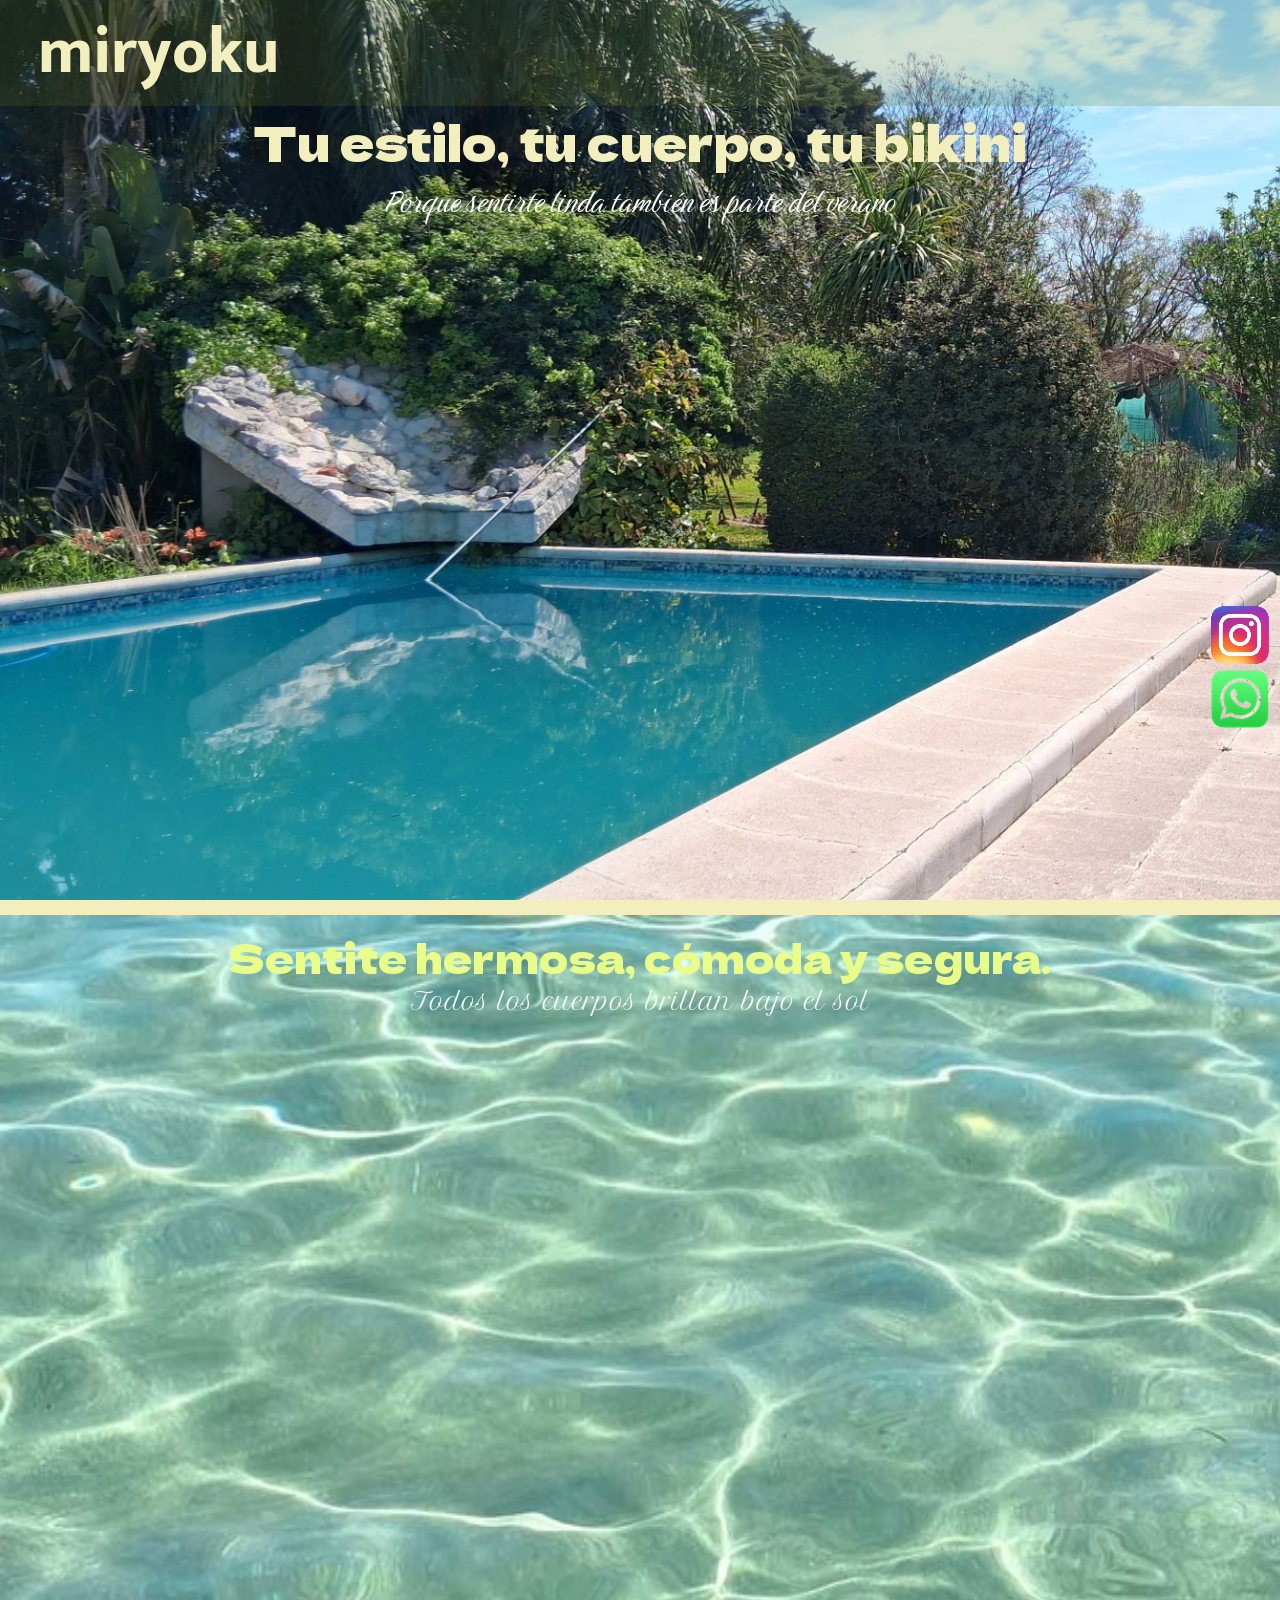
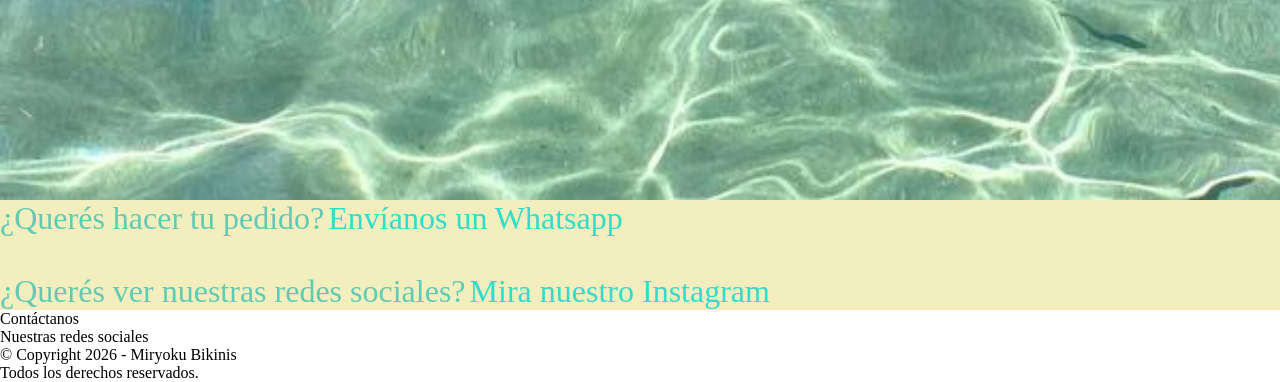
==== index.html @ 2886087b "Add files via upload" ====
<!DOCTYPE html>
<html lang="es">
<head>
    <meta charset="UTF-8">
    <meta http-equiv="X-UA-Compatible" content="IE=edge">
    <title>𝑴𝒊𝒓𝒚𝒐𝒌𝒖</title>
    <link rel="icon" type="image/jpg" href="imagen/flor.png"> <!--Imagen de pestaña-->
    <link rel="stylesheet" href="style.css">

    <link rel="preconnect" href="https://fonts.googleapis.com">
    <link rel="preconnect" href="https://fonts.gstatic.com" crossorigin> <!--Fonts de google (general)-->

    <link href="https://fonts.googleapis.com/css2?family=Mukta:wght@800&display=swap" rel="stylesheet"> <!--Miryoku (transparent)-->
    <link href="https://fonts.googleapis.com/css2?family=Dela+Gothic+One&display=swap" rel="stylesheet"> <!--Tu estilo, tu cuerpo, tu bikini-->
    <link href="https://fonts.googleapis.com/css2?family=Birthstone&display=swap" rel="stylesheet"> <!--Porque sentirse linda tambien es parte del verano-->
    <link href="https://fonts.googleapis.com/css2?family=Dela+Gothic+One&display=swap" rel="stylesheet"><!--Sentite hermosa, comoda y segura.-->
    <link href="https://fonts.googleapis.com/css2?family=Petit+Formal+Script&display=swap" rel="stylesheet"><!--Todos los cuerpos brillan bajo el sol-->
   
</head>

<body>
<header>
    <h1 id="miryoku">miryoku</h1>
    <h2>Tu estilo, tu cuerpo, tu bikini</h2>
    <h3> Porque sentirte linda también es parte del verano</h3>
    <a href= "https://wa.me/5493404639599" target="_blank" id="whatsapp"> <img src="imagen/whatsap.png"></a>
    <a href="https://www.instagram.com/miryoku.bikinis/?utm_source=ig_web_button_share_sheet" target="_blank" id="instagram"><img src="imagen/instagran.png"></a>
</header>

<main>
    <section>
        <p id="sentite">Sentite hermosa, cómoda y segura.</p>
        <p id="sol"> Todos los cuerpos brillan bajo el sol</p>
    </section>
    <section>

    </section>
    





</main>

    <section id="pedido">
        <p>
        <span id="querespedido">¿Querés hacer tu pedido?</span>
        <span id="envianoswhatsapp">Envíanos un Whatsapp</span>
        </p>
        <br><br>
        <span id="queresver">¿Querés ver nuestras redes sociales?</span>
        <span id="mira">Mira nuestro Instagram</span>
    </section>
<footer>
    
    <p>Contáctanos</p>
    <p>Nuestras redes sociales</p>
   
    <p> © Copyright 2026 - Miryoku Bikinis <br> Todos los derechos reservados.</p>
</footer>



    

  

    
</body>
</html>
---- style.css ----
* {
    margin: 0;
    padding: 0;
    box-sizing: border-box;
}
body{
    width: 100%;
    height: 100vh;
}
#miryoku{
    text-align: left;
    padding-left: 3%;
    color: rgb(243, 238, 190);
    font-family: "Mukta", sans-serif;
    font-weight: 800;
    font-style: normal;

    position: sticky;
    top: 0;
    z-index: 1000; /*Un valor tan alto como 1000 hace que se asegure de estar siempre por encima de otros elemento, si otro elemento contiene un valor mas alto como 2000, lo va a tapar*/
    background-color: rgba(101, 114, 41, 0.2); /* El 0.2 hace que se haga transparente, (0. cualquier numero, mas grande el numero despues del punto, menos transparente )*/ 
}
header{
    text-align: center;
    font-size: xx-large;
    background-image:url(imagen/pileta.jpg);
    background-size: cover;
    height: 100vh;
    background-repeat: no-repeat;
}
h2{
    color: rgb(243, 238, 190);
    font-family: "Dela Gothic One", sans-serif;
    font-weight: 400;
    font-style: normal;

    transition: transform 0.3s ease;
    transform-origin: center;
}
 h2:hover{
    transform: scale(1.1);
 }
h3{
    color: white;
    font-family: "Birthstone", sans-serif;
    font-weight: 400;
    font-style: normal;

    transition: transform 0.3s ease;
    transform-origin: center;
}
h3:hover{
    transform: scale(1.1);
}
#whatsapp{
    position: fixed;
    margin-top: 33%;
    margin-left: 43%;

    transition: transform 0.3s ease;
    transform-origin: center;
}
#whatsapp:hover{
    transform: scale(1.3);
}
#instagram{
    position: fixed;
    margin-top: 28%;
    margin-left: 43%;
     transition: transform 0.3s ease;
    transform-origin: center;
}
#instagram:hover{
    transform: scale(1.3);
}
main{
    border-top: 15px solid rgb(243, 238, 190); 
    background-image: url(imagen/mar.jpg);
    background-size: cover;
    height: 100vh;
    background-repeat: no-repeat;
}
#sentite{
    text-align: center;
    color: rgb(232, 253, 138);
    font-family: "Dela Gothic One", sans-serif;
    font-weight: 400;
    font-style: normal;
    font-size: 250%;
    margin-top: 1%;
 }   
#sol{
    text-align: center;
    color: rgb(252, 251, 250);
    font-family: "Petit Formal Script", sans-serif;
    font-weight: 400;
    font-style: normal;
    font-size: 150%;
}
#pedido{
    background-color: rgb(243, 238, 190);
}
 #querespedido{
    
    color: rgb(96, 202, 179);
    font-size: xx-large;
    margin-top: 10%;
    
 }
 #envianoswhatsapp{
    color: rgb(51, 219, 202);
    font-size: xx-large;
 }
 #queresver{
    color: rgb(96, 202, 179);
    font-size: xx-large;
 }
 #mira{
    color: rgb(51, 219, 202);
    font-size: xx-large;
 }
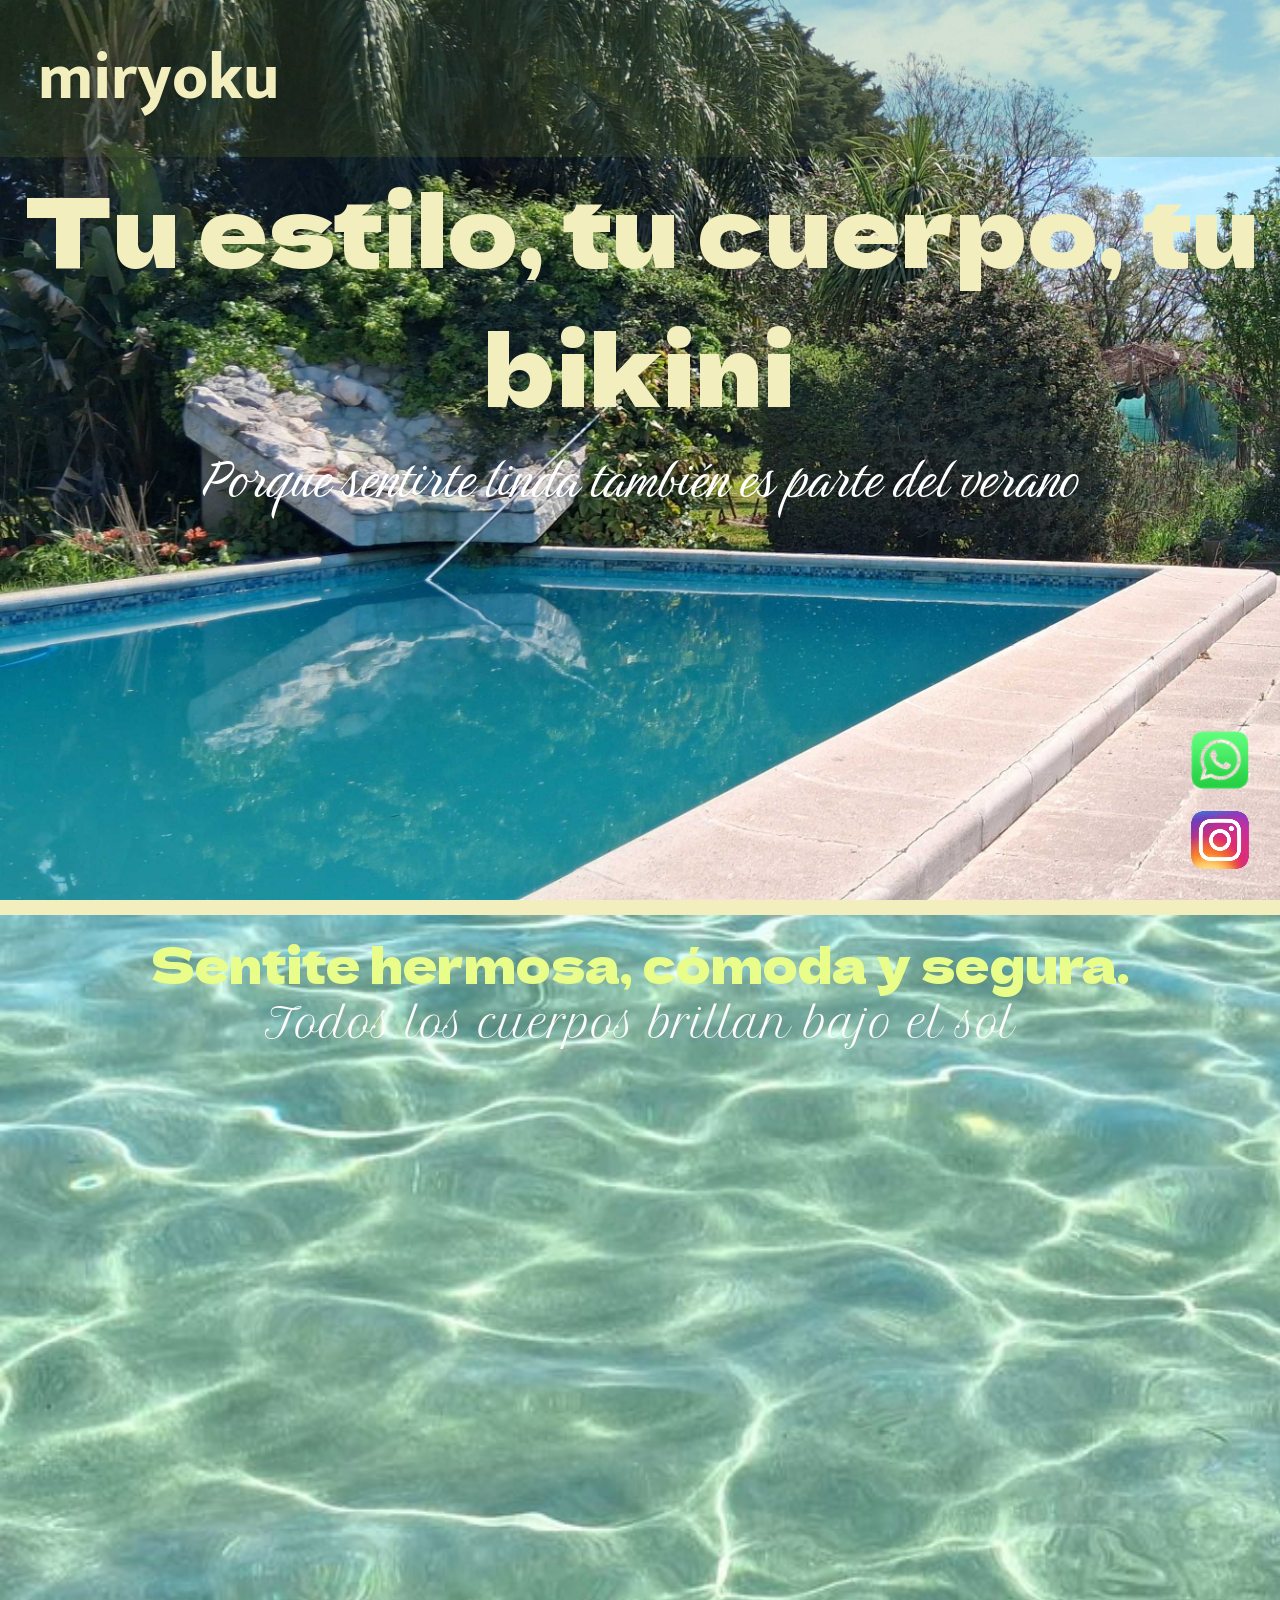
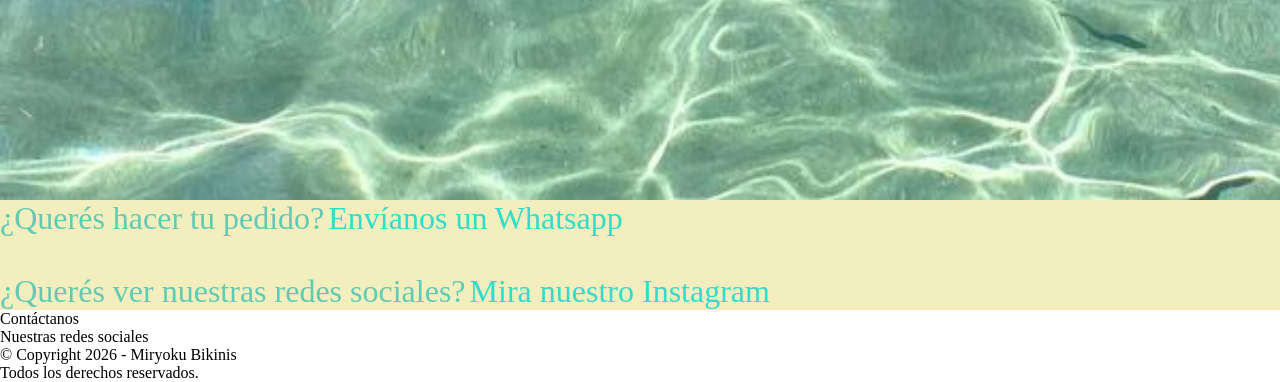
==== commit dcc136d5: "Add files via upload" ====
--- a/index.html
+++ b/index.html
@@ -4,7 +4,7 @@
     <meta charset="UTF-8">
     <meta http-equiv="X-UA-Compatible" content="IE=edge">
     <title>𝑴𝒊𝒓𝒚𝒐𝒌𝒖</title>
-    <link rel="icon" type="image/jpg" href="imagen/flor.png"> <!--Imagen de pestaña-->
+    <link rel="icon" type="image/jpg" href="imagen/flor amarilla.png"> <!--Imagen de pestaña-->
     <link rel="stylesheet" href="style.css">
 
     <link rel="preconnect" href="https://fonts.googleapis.com">
--- a/style.css
+++ b/style.css
@@ -9,6 +9,7 @@
 }
 #miryoku{
     text-align: left;
+    padding: 2%;
     padding-left: 3%;
     color: rgb(243, 238, 190);
     font-family: "Mukta", sans-serif;
@@ -28,11 +29,12 @@
     height: 100vh;
     background-repeat: no-repeat;
 }
-h2{
+h2{ /*Tu estilo, tu cuerpo, tu bikini*/
     color: rgb(243, 238, 190);
     font-family: "Dela Gothic One", sans-serif;
     font-weight: 400;
     font-style: normal;
+    font-size: 300%;
 
     transition: transform 0.3s ease;
     transform-origin: center;
@@ -40,12 +42,12 @@
  h2:hover{
     transform: scale(1.1);
  }
-h3{
+h3{ /*Porque senrite linda tambien es parte del verano*/
     color: white;
     font-family: "Birthstone", sans-serif;
     font-weight: 400;
     font-style: normal;
-
+    font-size: 200%;
     transition: transform 0.3s ease;
     transform-origin: center;
 }
@@ -54,8 +56,11 @@
 }
 #whatsapp{
     position: fixed;
-    margin-top: 33%;
-    margin-left: 43%;
+    bottom: 90px; 
+    right: 10px; 
+    display: flex; 
+    flex-direction: column; 
+    gap: 10px;
 
     transition: transform 0.3s ease;
     transform-origin: center;
@@ -65,9 +70,13 @@
 }
 #instagram{
     position: fixed;
-    margin-top: 28%;
-    margin-left: 43%;
-     transition: transform 0.3s ease;
+    bottom: 10px; 
+    right: 10px; 
+    display: flex; 
+    flex-direction: column; 
+    gap: 10px;
+    
+    transition: transform 0.3s ease;
     transform-origin: center;
 }
 #instagram:hover{
@@ -86,7 +95,7 @@
     font-family: "Dela Gothic One", sans-serif;
     font-weight: 400;
     font-style: normal;
-    font-size: 250%;
+    font-size: 300%;
     margin-top: 1%;
  }   
 #sol{
@@ -95,7 +104,7 @@
     font-family: "Petit Formal Script", sans-serif;
     font-weight: 400;
     font-style: normal;
-    font-size: 150%;
+    font-size: 250%;
 }
 #pedido{
     background-color: rgb(243, 238, 190);
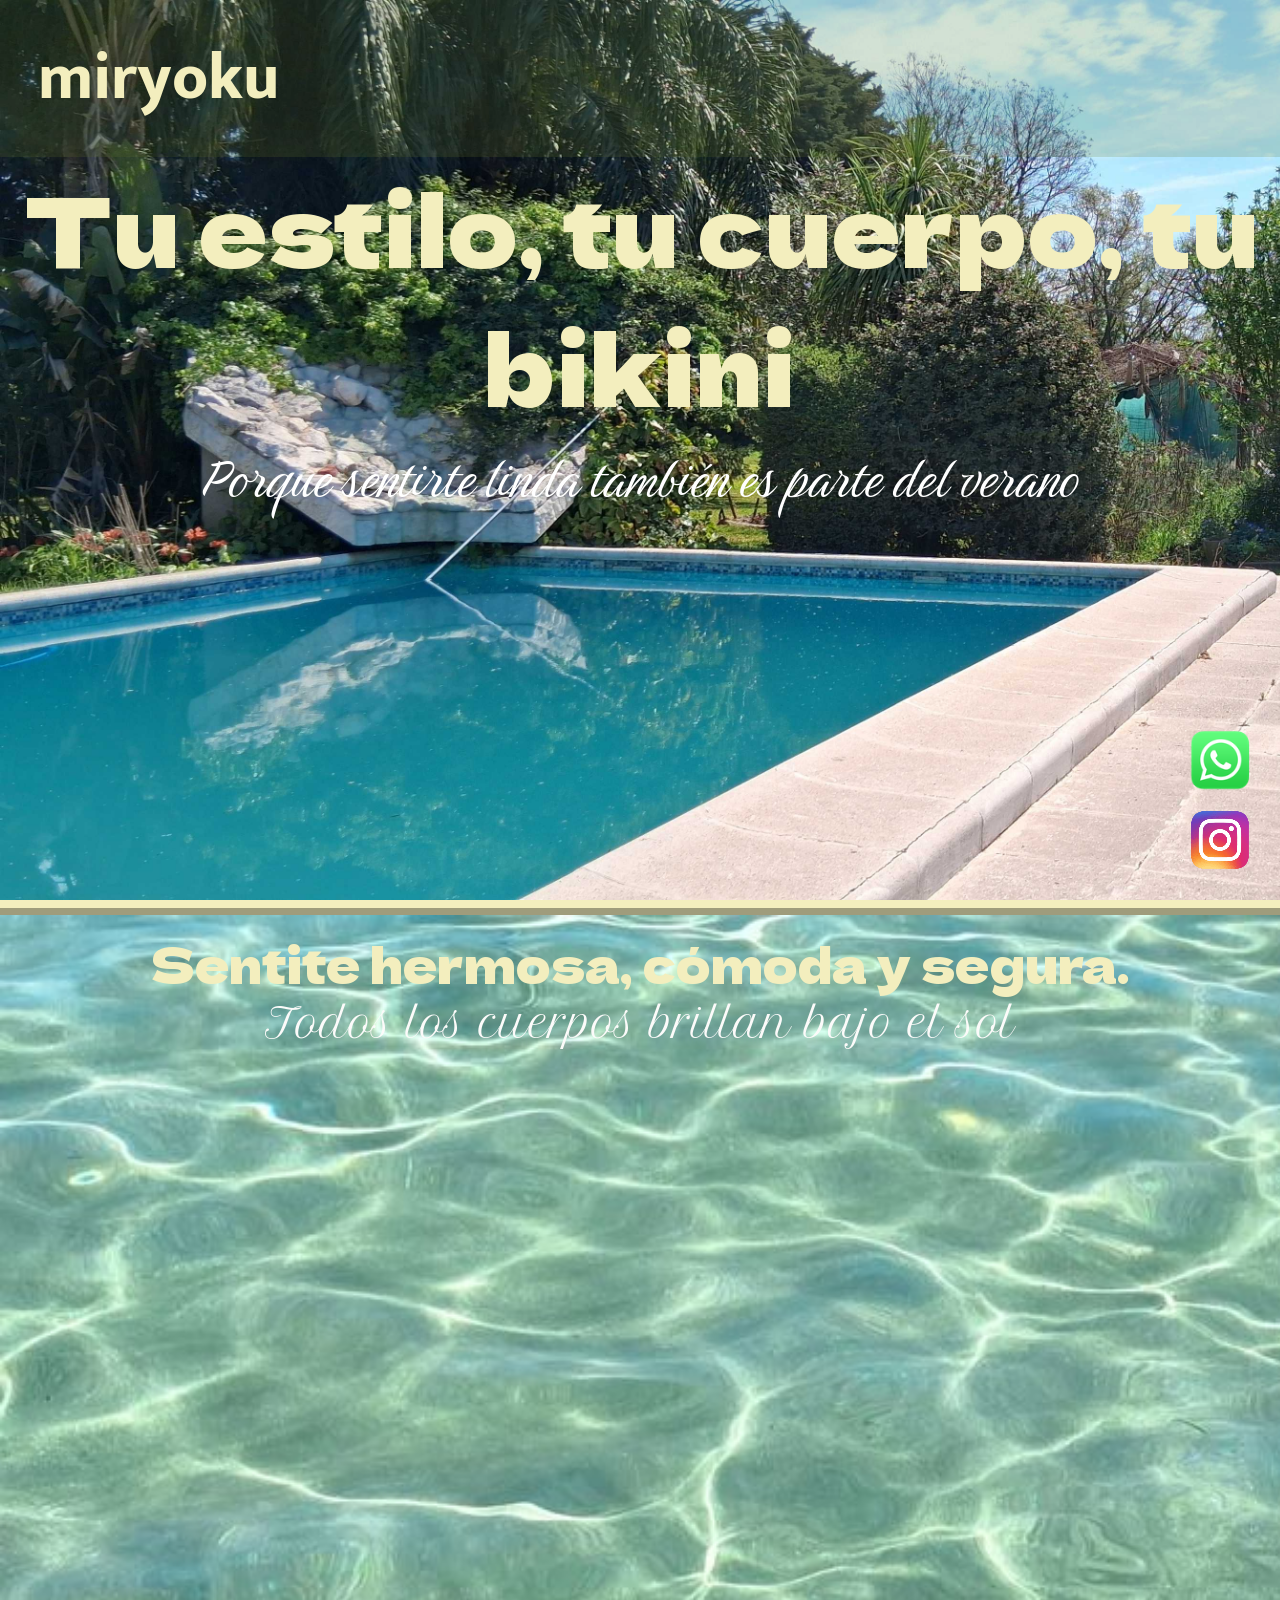
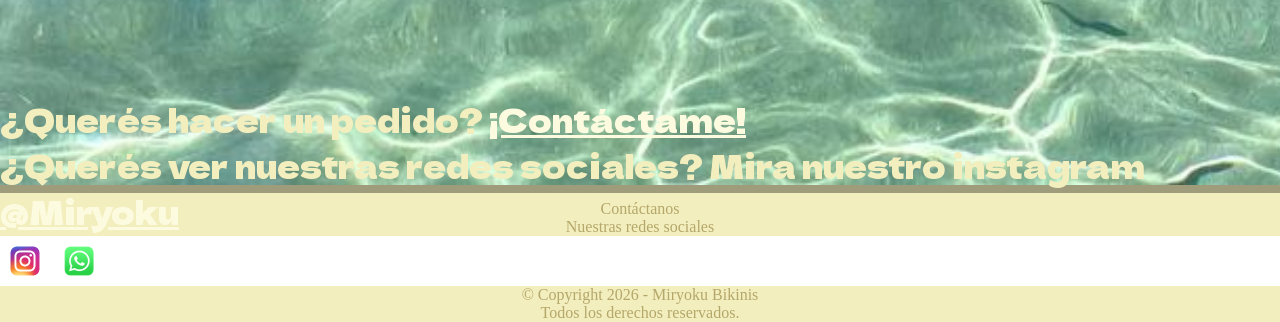
==== commit d3125da6: "Add files via upload" ====
--- a/index.html
+++ b/index.html
@@ -4,7 +4,7 @@
     <meta charset="UTF-8">
     <meta http-equiv="X-UA-Compatible" content="IE=edge">
     <title>𝑴𝒊𝒓𝒚𝒐𝒌𝒖</title>
-    <link rel="icon" type="image/jpg" href="imagen/flor amarilla.png"> <!--Imagen de pestaña-->
+    <link rel="icon" type="image/jpg" href="imagen/flor clarita.png"> <!--Imagen de pestaña-->
     <link rel="stylesheet" href="style.css">
 
     <link rel="preconnect" href="https://fonts.googleapis.com">
@@ -32,9 +32,12 @@
         <p id="sentite">Sentite hermosa, cómoda y segura.</p>
         <p id="sol"> Todos los cuerpos brillan bajo el sol</p>
     </section>
+    <br><br><br><br><br><br><br><br><br><br><br><br><br><br><br><br><br><br><br><br><br><br><br><br><br><br><br><br><br><br><br><br><br><br><br><br>
     <section>
-
+        <p id="pedido">¿Querés hacer un pedido? <a href="https://wa.me/5493404639599" target="_blank" id="contactame">¡Contáctame!</a></p>
+        <p id="redes">¿Querés ver nuestras redes sociales? Mira nuestro instagram <a href="https://www.instagram.com/miryoku.bikinis/?utm_source=ig_web_button_share_sheet" target="_blank" id="insta">@Miryoku</a></p>
     </section>
+   
     
 
 
@@ -43,21 +46,15 @@
 
 </main>
 
-    <section id="pedido">
-        <p>
-        <span id="querespedido">¿Querés hacer tu pedido?</span>
-        <span id="envianoswhatsapp">Envíanos un Whatsapp</span>
-        </p>
-        <br><br>
-        <span id="queresver">¿Querés ver nuestras redes sociales?</span>
-        <span id="mira">Mira nuestro Instagram</span>
-    </section>
+   
 <footer>
     
-    <p>Contáctanos</p>
-    <p>Nuestras redes sociales</p>
+    <p class="f">Contáctanos</p>
+    <p class="f">Nuestras redes sociales</p>
+    <a href="https://www.instagram.com/miryoku.bikinis/?utm_source=ig_web_button_share_sheet" target="_blank" class="redes"><img src="imagen/instagran.png"></a>
+    <a href="https://wa.me/5493404639599" target="_blank" class="redes"><img src="imagen/whatsap.png"></a>
    
-    <p> © Copyright 2026 - Miryoku Bikinis <br> Todos los derechos reservados.</p>
+    <p class="f"> © Copyright 2026 - Miryoku Bikinis <br> Todos los derechos reservados.</p>
 </footer>
 
 
--- a/style.css
+++ b/style.css
@@ -76,14 +76,15 @@
     flex-direction: column; 
     gap: 10px;
     
-    transition: transform 0.3s ease;
+    transition:0.3s ease;
     transform-origin: center;
 }
 #instagram:hover{
     transform: scale(1.3);
 }
 main{
-    border-top: 15px solid rgb(243, 238, 190); 
+    border-top: 15px ridge rgb(243, 238, 190);
+    border-bottom: 15px groove rgb(243, 238, 190);
     background-image: url(imagen/mar.jpg);
     background-size: cover;
     height: 100vh;
@@ -91,7 +92,7 @@
 }
 #sentite{
     text-align: center;
-    color: rgb(232, 253, 138);
+    color: rgb(243, 238, 190);
     font-family: "Dela Gothic One", sans-serif;
     font-weight: 400;
     font-style: normal;
@@ -107,25 +108,52 @@
     font-size: 250%;
 }
 #pedido{
-    background-color: rgb(243, 238, 190);
+    font-family: "Dela Gothic One", sans-serif;
+    font-weight: 400;
+    font-style: normal;
+    color: rgb(243, 238, 190);
+    font-size: xx-large;  
 }
- #querespedido{
-    
-    color: rgb(96, 202, 179);
+#contactame{
+    color: rgb(252, 251, 224);
+    display: inline-block;
+    transition: transform 0.3s ease, color 0.3s ease;   
+    transform-origin: left center;
+}
+#contactame:hover{
+    transform: scale(1.3);
+    color: #b4a76a;
+}
+#redes{
+    font-family: "Dela Gothic One", sans-serif;
+    font-weight: 400;
+    font-style: normal;
+    color: rgb(243, 238, 190);
     font-size: xx-large;
-    margin-top: 10%;
-    
+}
+#insta{
+    color: rgb(252, 251, 224);
+    display: inline-block;
+    transition: transform 0.3s ease, color 0.3s ease;   
+    transform-origin: left center;
+}
+#insta:hover{
+    transform: scale(1.3);
+    color: #b4a76a;
+}
+ .f{
+    background-color: rgb(243, 238, 190) ;
+    color: #b4a76a;
+    text-align: center;
  }
- #envianoswhatsapp{
-    color: rgb(51, 219, 202);
-    font-size: xx-large;
- }
- #queresver{
-    color: rgb(96, 202, 179);
-    font-size: xx-large;
- }
- #mira{
-    color: rgb(51, 219, 202);
-    font-size: xx-large;
- }
- + .redes {
+  display: inline-flex;
+  
+  vertical-align: middle;
+}
+
+.redes img {
+  width: 50px;
+  height: auto;
+}
+
